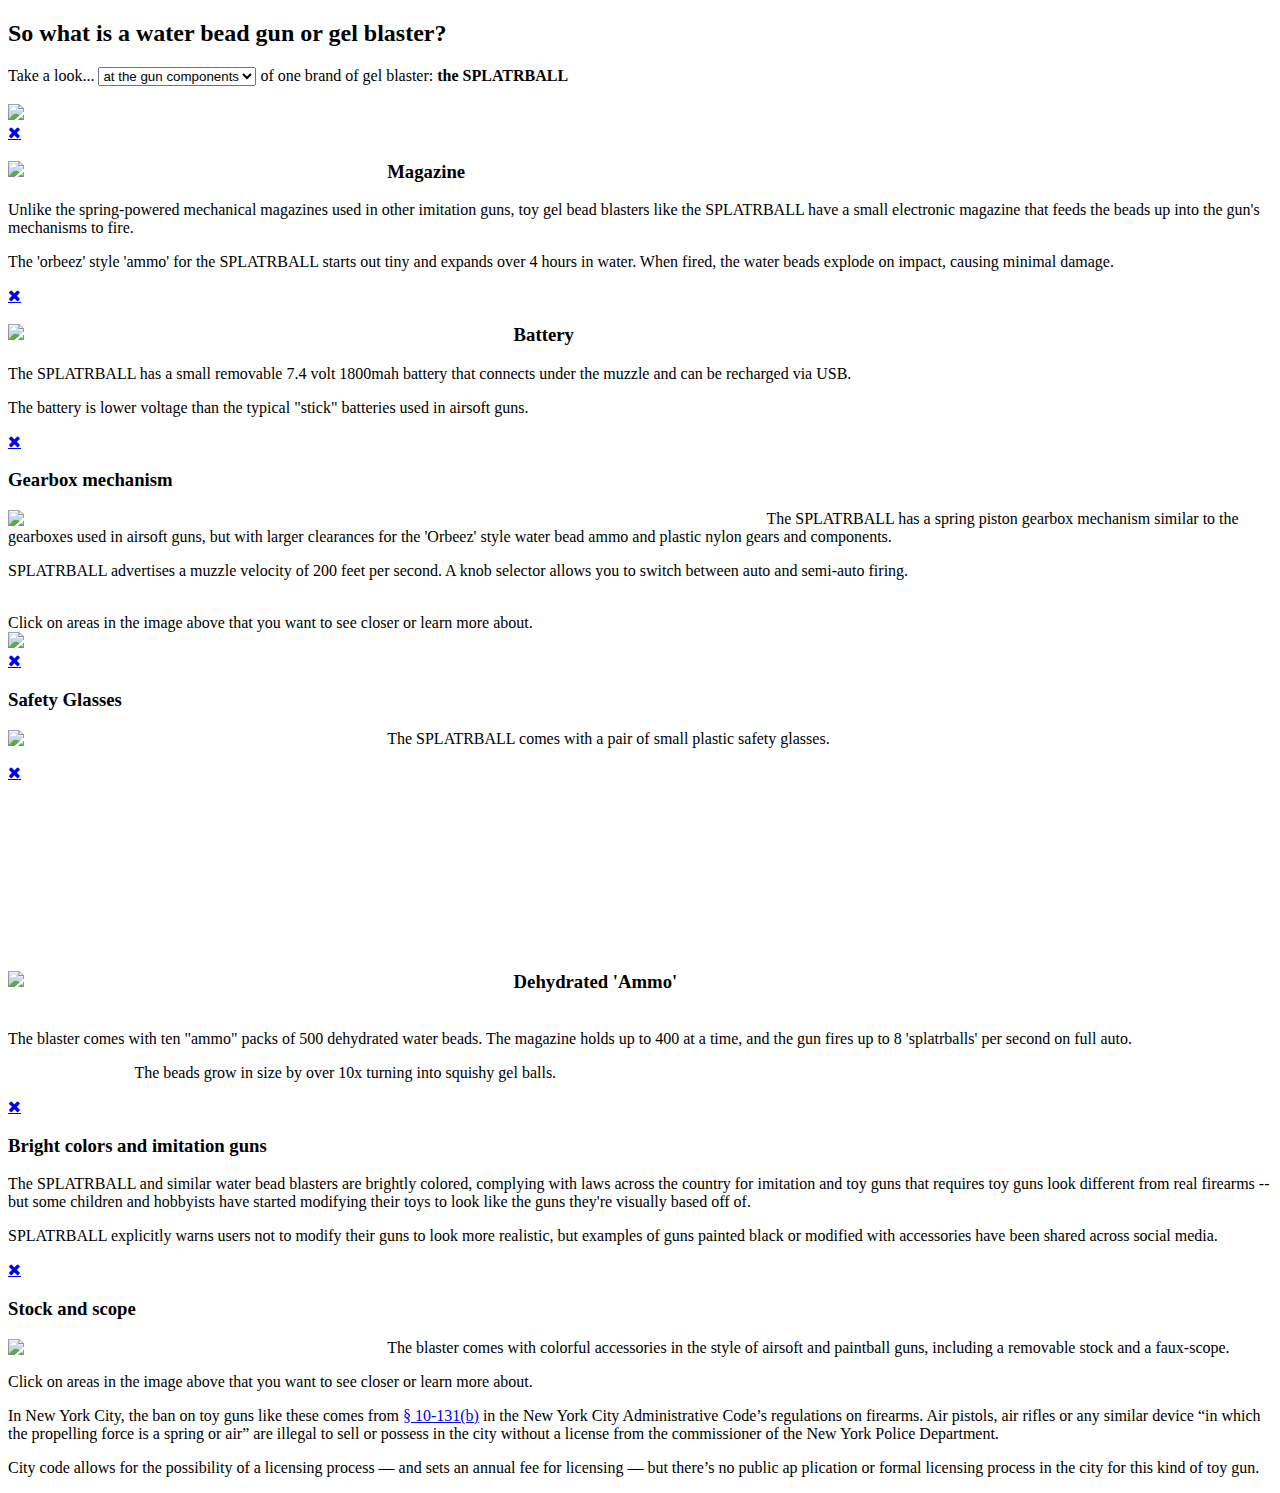
==== embed/index.html @ 916ef7f3 "Create index.html" ====
<!-- iframe embed page for annotated image
-->

<!DOCTYPE html>
<html lang="en">

<head>
    <meta charset="utf-8">
    <!-- set the character set -->
    <meta http-equiv="X-UA-Compatible" content="IE=edge">
    <meta name="viewport" content="width=device-width, initial-scale=1">
    <!-- first step to a responsive site -->
    <title>What's up with the Orbeez guns police are banning across the country?</title>

    <!-- FONT AWESOME -->
    <link rel="stylesheet" href="https://cdnjs.cloudflare.com/ajax/libs/font-awesome/4.7.0/css/font-awesome.min.css" />

    <!-- Your styles should be called here -->
    <link rel="stylesheet" href="style.css" />


    <!-- HTML5 Shim and Respond.js IE8 support of HTML5 elements and media queries -->
    <!-- WARNING: Respond.js doesn't work if you view the page via file:// -->
    <!--[if lt IE 9]>
      	  <script src="https://oss.maxcdn.com/libs/html5shiv/3.7.0/html5shiv.js"></script>
      	  <script src="https://oss.maxcdn.com/libs/respond.js/1.4.2/respond.min.js"></script>
      	<![endif]-->
</head>

<body>

   
<!-- diagram filter
    gun components 'anatomy of a ... etc' diagram visible by default -->

<h2><strong>So what is a water bead gun or gel blaster?</strong></h2>
    <div>
        Take a look... <select class="filter">
          <option value="gun">at the gun components</option>
          <option value="boxtour">inside the box</option>

        </select> of one brand of gel blaster: <strong>the SPLATRBALL</strong>
      </div>
    </div>
<br>
 <!-- annotated image 1: gun components -->

 <section id="diagrams">
 <div class="container image item gun active">
    <div class="annotate">
        <img src="img/splatrball-annotated.jpg" />
    
        
        <div id="mag" class="box orange">
          <a class="close fa fa-times" href="#"></a>
          <div class="inner">
            <img style="width:30%;float:left;" src="img/sinkfill.gif">
            <h3 class="info">Magazine</h3>

        <p>Unlike the spring-powered mechanical magazines used in other imitation guns, toy gel bead blasters like the SPLATRBALL have a small electronic magazine that feeds the beads up into the gun's mechanisms to fire.</p>

        <p>The 'orbeez' style 'ammo' for the SPLATRBALL starts out tiny and expands over 4 hours in water. When fired, the water beads explode on impact, causing minimal damage.</p>
        </div>
      </div>
      <div id="battery" class="box orange">
          <a class="close fa fa-times" href="#"></a>
          <div class="inner">
            <img style="width:40%;float:left;" src="img/battery.png">
            <h3 class="info">Battery</h3>

        <p>The SPLATRBALL has a small removable 7.4 volt 1800mah battery that connects under the muzzle and can be recharged via USB. </p>
        <p>The battery is lower voltage than the typical "stick" batteries used in airsoft guns.</p>
          </div>
      </div>
      <div id="rate" class="box orange">
          <a class="close fa fa-times" href="#"></a>
          <div class="inner">
            <h3 class="info">Gearbox mechanism</h3>

            <img style="width:60%;float:left;" src="img/gearbox-cred-engineerable.png">
        <p>The SPLATRBALL has a spring piston gearbox mechanism similar to the gearboxes used in airsoft guns, but with larger clearances for the 'Orbeez' style water bead ammo and plastic nylon gears and components.</p>
        <p>SPLATRBALL advertises a muzzle velocity of 200 feet per second. A knob selector allows you to switch between auto and semi-auto firing.</p>
        <figcaption style="color:#fff;">ABOVE: V2 Gearbox mechanism visualization</figcaption>

          </div>
      </div>
   
      <figcaption>Click on areas in the image above that you want to see closer or learn more about.</figcaption>

    </div>

</div>


 <!-- annotated image 2: in the box -->



 <div class="container image item boxtour">
    <div class="annotate">
        <img src="img/openbox-00-00-04-460.png" />
    
        
        <div id="glasses" class="box orange">
          <a class="close fa fa-times" href="#"></a>
          <div class="inner">
            <h3 class="info">Safety Glasses</h3>
            <img style="width:30%;float:left;" src="img/glasses.png">

        <p>The SPLATRBALL comes with a pair of small plastic safety glasses. </p>
        </div>
      </div>
      <div id="ammo" class="box orange">
          <a class="close fa fa-times" href="#"></a>
          <div class="inner">
            <img style="width:40%;float:left;" src="img/pouringbeads.gif">
            

        <p style="margin:10%;margin-top:15%;"><h3 class="info">Dehydrated 'Ammo'</h3><br>The blaster comes with ten "ammo" packs of 500 dehydrated water beads. The magazine holds up to 400 at a time, and the gun fires up to 8 'splatrballs' per second on full auto.</p>

        <p style="margin-left:10%;">The beads grow in size by over 10x turning into squishy gel balls.</p>
          </div>
      </div>
      <div id="muzzle" class="box orange">
          <a class="close fa fa-times" href="#"></a>
          <div class="inner">
            <h3 class="info">Bright colors and imitation guns</h3>

        <p>The SPLATRBALL and similar water bead blasters are brightly colored, complying with laws across the country for imitation and toy guns that requires toy guns look different from real firearms -- but some children and hobbyists have started modifying their toys to look like the guns they're visually based off of.</p>
        <p>SPLATRBALL explicitly warns users not to modify their guns to look more realistic, but examples of guns painted black or modified with accessories have been shared across social media.</p>
          </div>
      </div>
      <div id="stock" class="box orange">
          <a class="close fa fa-times" href="#"></a>
          <div class="inner">
            <h3 class="info">Stock and scope</h3>
            <img style="width:30%;float:left;" src="img/stock.png">
            <p>The blaster comes with colorful accessories in the style of airsoft and paintball guns, including a removable stock and a faux-scope.</p>
          </div>
      </div>
      <figcaption>Click on areas in the image above that you want to see closer or learn more about.</figcaption>

    </div>
</div>
</section>

<div class="container">

    <p>In New York City, the ban on toy guns like these comes from <a href="https://codelibrary.amlegal.com/codes/newyorkcity/latest/NYCadmin/0-0-0-6218">&sect; 10-131(b)</a> in the New York City Administrative Code&rsquo;s regulations on firearms. Air pistols, air rifles or any similar device &ldquo;in which the propelling force is a spring or air&rdquo; are illegal to sell or possess in the city without a license from the commissioner of the New York Police Department.&nbsp;</p>
    <p>City code allows for the possibility of a licensing process &mdash; and sets an annual fee for licensing &mdash; but there&rsquo;s no public ap plication or formal licensing process in the city for this kind of toy gun.</p>
    
    
</div>

      <!--  javascript -->
      <script src="main.js"></script>
</body>

</html>
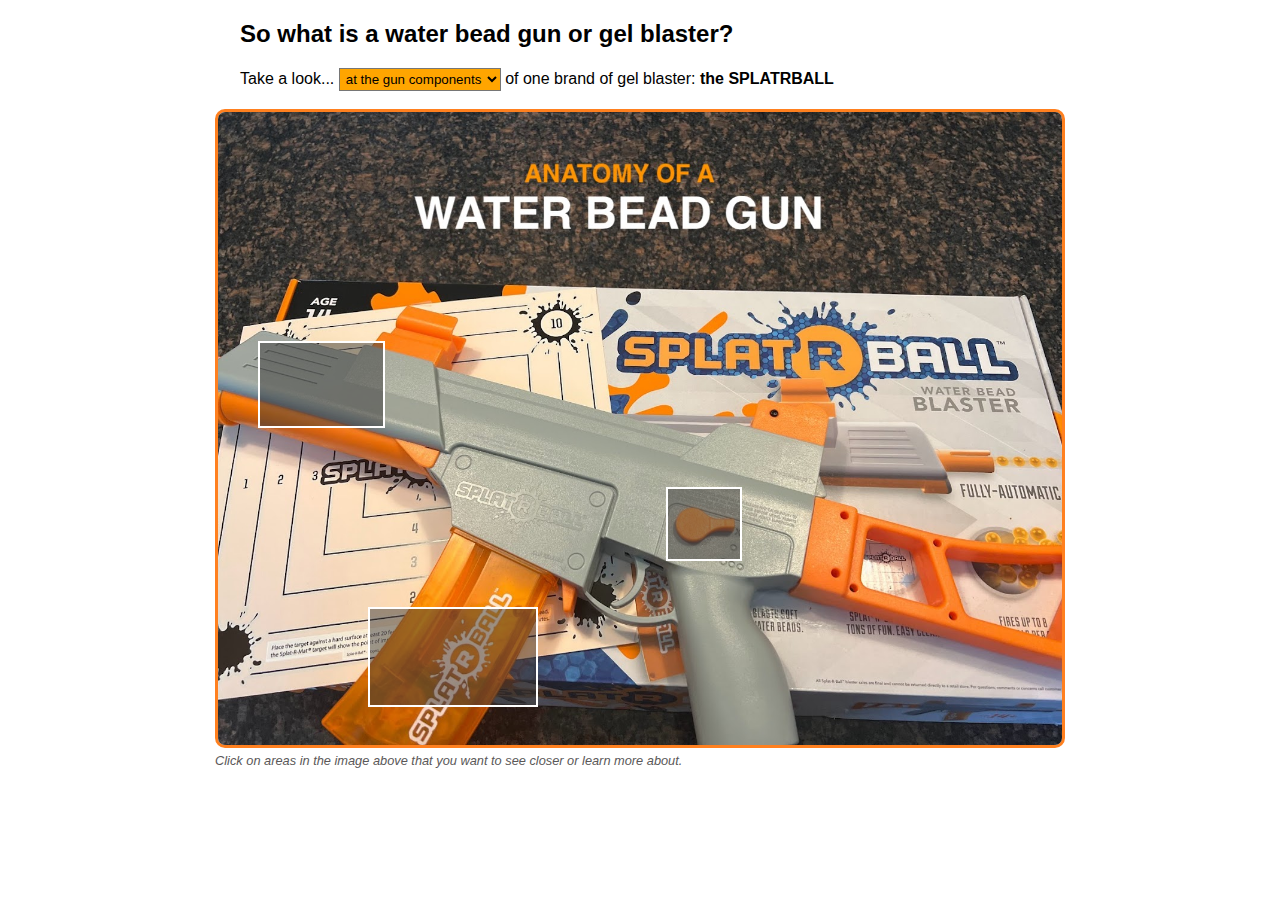
==== commit 553d8e63: "Update index.html" ====
--- a/embed/index.html
+++ b/embed/index.html
@@ -32,7 +32,7 @@
    
 <!-- diagram filter
     gun components 'anatomy of a ... etc' diagram visible by default -->
-
+<div class="container">
 <h2><strong>So what is a water bead gun or gel blaster?</strong></h2>
     <div>
         Take a look... <select class="filter">
@@ -42,7 +42,7 @@
         </select> of one brand of gel blaster: <strong>the SPLATRBALL</strong>
       </div>
     </div>
-<br>
+    <br></div>
  <!-- annotated image 1: gun components -->
 
  <section id="diagrams">
@@ -144,14 +144,6 @@
 </div>
 </section>
 
-<div class="container">
-
-    <p>In New York City, the ban on toy guns like these comes from <a href="https://codelibrary.amlegal.com/codes/newyorkcity/latest/NYCadmin/0-0-0-6218">&sect; 10-131(b)</a> in the New York City Administrative Code&rsquo;s regulations on firearms. Air pistols, air rifles or any similar device &ldquo;in which the propelling force is a spring or air&rdquo; are illegal to sell or possess in the city without a license from the commissioner of the New York Police Department.&nbsp;</p>
-    <p>City code allows for the possibility of a licensing process &mdash; and sets an annual fee for licensing &mdash; but there&rsquo;s no public ap plication or formal licensing process in the city for this kind of toy gun.</p>
-    
-    
-</div>
-
       <!--  javascript -->
       <script src="main.js"></script>
 </body>
--- a/embed/style.css
+++ b/embed/style.css
@@ -0,0 +1,358 @@
+/*
+This is a good layout for a mobile-first CSS template.
+Following this flow will minimize the number of styles you need to write and will ensure you are thinking, designing and developing mobile-first.
+Most of your styles get written like standard CSS, but for your mobile presentation. Generally speaking, a good mobile presention will stretch out nicely for larger screens.
+Sometimes, when we stretch out to larger screens, we need to make minor tweaks for the larger devices -- you can make these tweaks in the tablet media query, or if the issue exists on desktop only, the desktop media query.
+You will find this is far easier than the opposite task of using CSS to cram your desktop experience into a mobile device.
+*/
+
+/*********************************************************************
+ LOADS IN A NICE RESET TO ENSURE ALL BROWSERS HAVE THE SAME BASE STYLES
+*********************************************************************/
+
+@import url("https://cdnjs.cloudflare.com/ajax/libs/normalize/7.0.0/normalize.min.css");
+
+/*********************************************************************
+  YOUR MOBILE/BASE STYLES GO HERE
+*********************************************************************/
+
+/** SET BORDER BOX EVERYWHERE */
+
+* {
+  box-sizing: border-box;
+}
+
+/** APPLY BASE TAG STYLES */
+
+body,
+html {
+  /* Sets default font-size to 16px, ensuring 1em = 16px; */
+  font-size: 16px;
+  font-family: Arial, Helvetica, sans-serif;
+
+}
+
+/** RESPONSIVE IMAGES */
+
+figure,
+img {
+  /* Sets image width to match parent */
+  width: 100%;
+  display: block;
+  margin: 0 auto;
+}
+
+p {
+  line-height: 1.5em;
+}
+
+header {
+  margin-bottom: 16px;
+}
+
+header p {
+  margin: 0;
+}
+
+/** Caption styles */
+
+.caption,
+figcaption {
+  font-size: 0.8rem;
+  font-style:italic;
+  color: #5a5858;
+  padding: 5px 0;
+}
+
+/** BASE CLASSES */
+
+/** Container styles to keep content from becoming too wide or coming too close to
+* mobile edge */
+
+.container {
+  width: 100%;
+  max-width: 800px;
+  padding: 10px;
+  margin: 0 auto;
+}
+
+/** Images are allowed to be a little wider when broken out into their own container */
+
+.container.image {
+  max-width: 1000px;
+  padding: 0;
+}
+
+.container.image .caption,
+.container.image figcaption {
+  padding: 5px 10px;
+}
+
+.collage {
+  display: flex;
+  flex-wrap: wrap;
+
+}
+
+/** grab img class elements that are descendants of 'collage' class elements */
+.collage > .img {
+  flex-basis: calc(25% - 2.5px);
+  flex-grow:1;
+  height:20%;
+}
+
+/** grab first two img class elements  */
+.collage > .img:nth-child(1), /*comma is or operator */ 
+.collage > .img:nth-child(2) {
+  margin-bottom: 5px;
+}
+
+/* filter */ 
+
+
+select {
+background-color:orange;
+padding:2px;
+
+}
+
+.item {
+    /** to hide all together 
+    display:none
+    */
+    display:none;
+    opacity: 0.65;
+    transition: opacity 0.5s ease-in-out;
+}
+
+.item.active {
+    /** to hide all together 
+    display:block;
+    */
+    display:block;
+    opacity: 1;
+}
+
+
+/** Navigation **/
+
+.nav {
+    background-color: #FFF;
+    width:100%;
+}
+
+.nav a {
+    font-weight: 100;
+    text-transform: capitalize;
+    opacity: 0.4;
+    color: black;
+    padding-left: 10px;
+}
+
+.nav .active {
+    font-weight: bold;
+    opacity: 0.7;
+
+}
+
+.nav a:active {
+    font-weight: bolder;
+}
+
+.nav a:hover {
+    font-weight: bold;
+    color: orangered;
+    opacity: 1;
+}
+
+
+/** Header Styles **/
+
+h2, h3 {
+    font-weight: normal;
+    }
+    
+    h2 {
+        font-size:1.5em;
+    }
+    
+    p {
+        line-height: 1.2em;
+    }
+    
+    a {
+        text-decoration: none;
+    
+    }
+
+
+/* annotated image styles */ 
+
+.annotate {
+  position:relative;
+  max-width:850px;
+  margin:auto;
+}
+
+.annotate img {
+    border:3px solid rgba(255, 128, 31);
+    border-radius:10px;
+}
+
+.annotate h3 {
+    font-weight:bold;
+
+}
+.box {
+  width: 35px;
+  height: 35px;
+  border: 2px solid #fff;
+  position: absolute;
+  overflow: hidden;
+  color: #FFF;
+}
+
+.box .inner {
+  position: absolute;
+  opacity: 0;
+  color: #FFF;
+  padding: 25px;
+  width: 100%;
+  top: 50%;
+  transform: translateY(-50%);
+}
+
+
+.inner img {
+    width:30%;
+    padding-right:10px;
+    border-radius:0px;
+  border: 0px;
+}
+
+.close {
+  color: #FFF;
+  position: absolute;
+  top: 20px;
+  right: 20px;
+  font-size: 1.25em;
+  text-decoration: none;
+  opacity: 0;
+}
+
+.box.active {
+  width:70%;
+  height:60%;
+  top: 24%; left: 12%;
+  border-radius:0;
+  border: 1px solid #FFF;
+  background-color: rgba(255, 128, 31, 0.85);
+  z-index:2; 
+}
+
+.box.active .inner,
+.box.active .close {
+  opacity: 1;
+  transition: opacity 0.7s ease-in-out;
+}
+
+/* box coloring */
+
+.box.orange:not(.active) {
+  /* background-color: rgba(255, 128, 31, 0.65); */
+  background-color: rgba(59, 59, 59, 0.5);
+}
+
+/* annotation placement */ 
+
+#mag:not(.active) {
+    bottom: 10%;
+    left: 18%;
+    width:20%;
+    height:15%;
+  }
+  
+#battery:not(.active) {
+    bottom:52%;
+    left:5%;
+    width:15%;
+    height:13%;
+  }
+  
+#rate:not(.active) {
+    bottom: 32%;
+    left: 53%;
+    height:11%;
+    width:9%;
+  }
+  
+#glasses:not(.active) {
+    bottom: 70%;
+    left: 63%;
+  }
+    
+#ammo:not(.active) {
+    bottom: 40%;
+    left: 5%;
+  }
+    
+#muzzle:not(.active) {
+    bottom: 62%;
+    left: 25%;
+  }
+    
+#stock:not(.active) {
+    bottom: 35%;
+    left: 53%;
+  }
+  
+/*********************************************************************
+  YOUR TABLET/DESKTOP STYLES GO HERE
+*********************************************************************/
+
+@media all and (min-widh: 681px) {
+  /* Any adjustments for tablets and larger go here.
+    Note these styles will be applied to anything 681px or larger -- so tablet AND desktop */
+  
+    .collage > .img {
+        flex-basis: calc(25% - 2.5px);
+        flex-grow:1;
+        height:20%;
+      }
+
+}
+
+/*********************************************************************
+  YOUR DESKTOP-ONLY STYLES GO HERE
+*********************************************************************/
+
+@media all and (min-width: 769px) {
+  /* Any adjustments for desktop and larger go here.
+    Note these styles will be applied to anything 769px or larger -- so desktop */
+    
+}
+
+/*********************************************************************
+  YOUR MEDIUM-DESKTOP-ONLY STYLES GO HERE
+*********************************************************************/
+
+@media (min-width: 805px) {
+  /* Any adjustments for desktop and larger go here.
+    Note these styles will be applied to anything 769px or larger -- so desktop */
+  .container {
+    padding: 0;
+  }
+}
+
+/*********************************************************************
+  YOUR LARGE DESKTOP-ONLY STYLES GO HERE
+*********************************************************************/
+
+@media (min-width: 1205px) {
+  /* Any adjustments for desktop and larger go here.
+    Note these styles will be applied to anything 769px or larger -- so desktop */
+  .container.image .caption,
+  .container.image figcaption {
+    padding: 5px 0;
+  }
+}